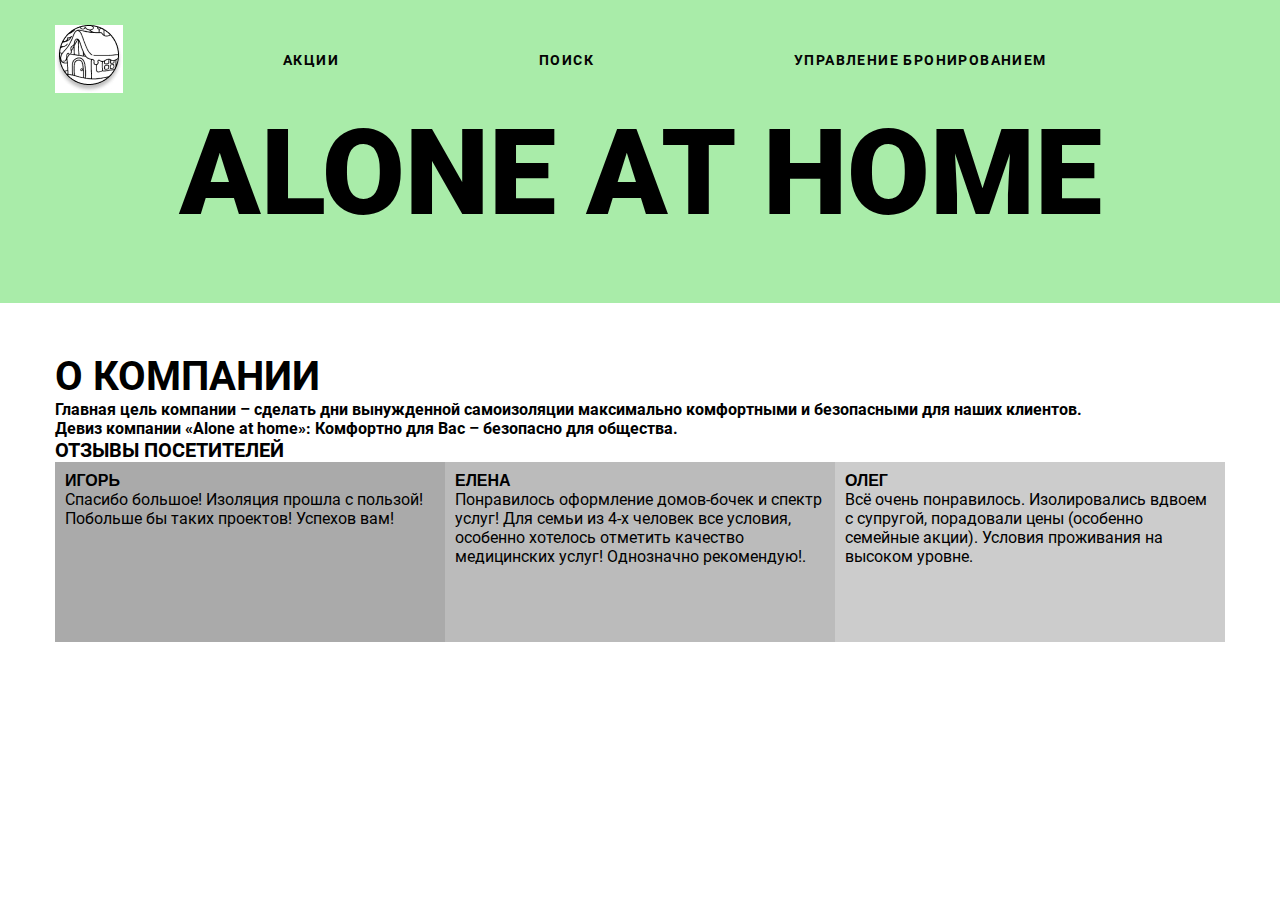
==== index.html @ 5fdea889 "Block About" ====
<!DOCTYPE html>
<html lang="en">
<head>
    <meta charset="UTF-8">
    <meta http-equiv="X-UA-Compatible" content="IE=edge">
    <meta name="viewport" content="width=device-width, initial-scale=1.0">
    <title>AloneAtHome</title>
    <link rel="stylesheet" href="css/main.css">
</head>
<body>
    <!-- Блок Header -->
    <header id="header" class="header">
        <div class="container">
            <div class="nav">
                <img src="/img/home.jpg" alt="Alone at Home" class="logo">
                <ul class="menu">
                    <li>
                        <a href="#">Акции</a>
                    </li>
                    <li>
                        <a href="#">Поиск</a>
                    </li>
                    <li>
                        <a href="#">Управление бронированием</a>
                    </li>
                </ul>
    
            </div>
            <div class="name">
                <h1>Alone at home</h1>
            </div>
        </div>
    </header>

    <!-- Блок управления бронированием -->

    <section id="booking" class="booking">
        <div class="container">
            <!-- Бронирование при помощи анимированной инфографики -->
        </div>
    </section>

    <!-- Блок About -->

    <section id="about" class="about">
        <div class="container">
            <h2>О компании</h2>
            <p>Главная цель компании – сделать дни вынужденной самоизоляции
                 максимально комфортными и безопасными для наших клиентов.</p>
            <p>Девиз компании «Alone at home»: Комфортно для Вас – безопасно
                для общества.</p>
             <div class="feedback">
                <h3>Отзывы посетителей</h3>

                <div class="row">
                  <div class="column" style="background-color:#aaa;">
                    <h4>Игорь</h4>
                    <p>Спасибо большое! Изоляция прошла с пользой! Побольше бы таких проектов!
                Успехов вам!</p>
                  </div>
                  <div class="column" style="background-color:#bbb;">
                    <h4>Елена</h4>
                    <p>Понравилось оформление домов-бочек и спектр услуг! Для семьи из 4-х человек все условия, особенно хотелось отметить качество медицинских услуг! 
                Однозначно рекомендую!.</p>
                  </div>
                  <div class="column" style="background-color:#ccc;">
                    <h4>Олег</h4>
                    <p>Всё очень понравилось. 
                Изолировались вдвоем с супругой, порадовали цены (особенно семейные акции). Условия проживания на высоком уровне.</p>
                  </div>
                </div>
             </div>
        </div>
    </section>

    <!-- Блок search -->
    <section id="search" class="search">
        <div class="container">
        

        </div>
    </section>

    <!-- Блок promotions -->
    <section id="promotions" class="promotions">
        <div class="container">

        </div>
    </section>

    <!-- Блок close_promotions -->
    <section id="close_promotions" class="close_promotions">
        <div class="container">

        </div>
    </section>
                    
</body>
</html>
---- css/main.css ----
@font-face {
    font-family: "Montserrat Black";
    src: url(../fonts/Montserrat-Black.ttf);
}

@font-face {
    font-family: "Montserrat Bold";
    src: url(../fonts/Montserrat-Bold.ttf);
}

@font-face {
    font-family: "Montserrat Regular";
    src: url(../fonts/Montserrat-Regular.ttf);
}

@font-face {
    font-family: "Roboto Black";
    src: url(../fonts/Roboto-Black.ttf);
}

@font-face {
    font-family: "Roboto Bold";
    src: url(../fonts/Roboto-Bold.ttf);
}

@font-face {
    font-family: "Roboto Regular";
    src: url(../fonts/Roboto-Regular.ttf);
}

body {
    padding: 0;
    margin: 0;
    font-family: "Roboto Bold",sans-serif;
}

h1,h2,h3,h4,h5,h6 {
    padding: 0;
    margin: 0;
    text-transform: uppercase;
}

p {
    margin: 0;
}

a {
    text-decoration: none;
}

* {
    box-sizing: border-box;
}

ul,li {
    display: block;
    margin: 0;
    padding: 0;
}

h2 {
    font-size: 40px;
}

h3 {
    font-size: 25px;
}

.container {
    width: 1170px;
    margin: 0 auto;
}

header {
    background-color: rgb(169, 236, 169);
    padding: 25px;
    padding-bottom: 40px;
}

header a {
    margin-left: 160px;
}

.logo {
    margin-right: 130;
}

.nav {
    display: flex;
    align-items: center;
}

.menu {
    display: flex;
}

.menu li {
    margin-right: 40px;
}

.menu li a {
    text-transform: uppercase;
    font-size: 14px;
    letter-spacing: 0.1em;
    color: #040404;
}

.name {
    font-size: 60px;
    margin-bottom: 20px;
    margin-top: 10px;
    font-family: "Roboto Black",sans-serif;
    text-align: center;
}

.about h2 {
    margin-top: 50px;
}

.column {
    float: left;
    width: 33.33%;
    padding: 10px;
    height: 180px;
}

/* Clear floats after the columns */
.row:after {
    content: "";
    display: table;
    clear: both;
}

.feedback h3 {
    font-family: "Roboto Bold",sans-serif;
    font-size: 20px;
  
}

.feedback h4 {
    font-family: "Robobto Bold",sans-serif;

}

.feedback p {
    font-family: "Roboto Regular",sans-serif;

}
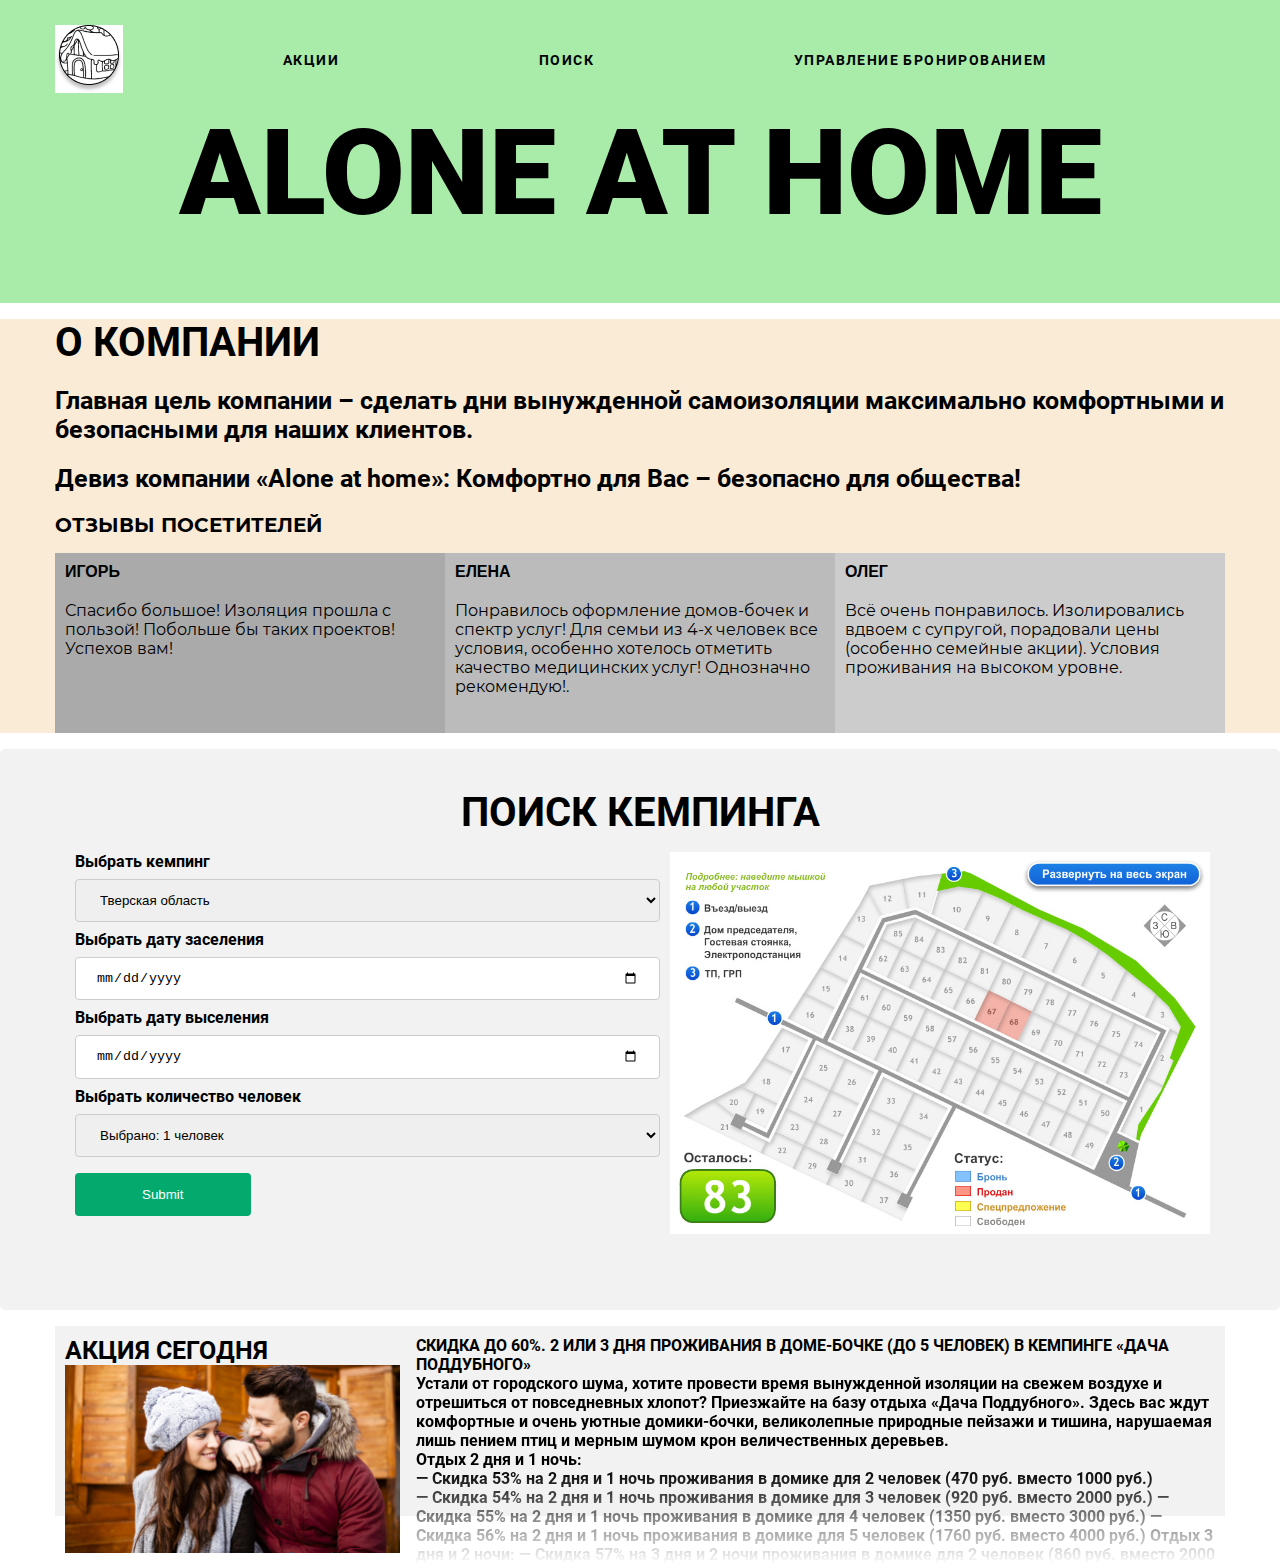
==== commit 0a13d449: "Block Search and Promotion" ====
--- a/index.html
+++ b/index.html
@@ -48,7 +48,7 @@
             <p>Главная цель компании – сделать дни вынужденной самоизоляции
                  максимально комфортными и безопасными для наших клиентов.</p>
             <p>Девиз компании «Alone at home»: Комфортно для Вас – безопасно
-                для общества.</p>
+                для общества!</p>
              <div class="feedback">
                 <h3>Отзывы посетителей</h3>
 
@@ -76,14 +76,71 @@
     <!-- Блок search -->
     <section id="search" class="search">
         <div class="container">
-        
-
+            <div class="search">
+                <h2>Поиск кемпинга</h2>
+                <div class="search-content">
+                    <form>
+                        <label for="camping">Выбрать кемпинг</label>
+                      <select id="camping" name="camping">
+                        <option value="australia">Тверская область</option>
+                        <option value="canada">Вологодская область</option>
+                        <option value="usa">Калужская область</option>
+                      </select>
+                      <label for="dateOn">Выбрать дату заселения</label>
+                      <input type="date" id="dateOn" name="date_on" placeholder="Ваша дата заселения">
+                      <label for="dateOff">Выбрать дату выселения</label>
+                      <input type="date" id="dateOff" name="date_off" placeholder="Ваша дата выселения">
+                      <label for="numbers">Выбрать количество человек</label>
+                      <select id="numbers" name="numbers">
+                        <option value="num1">Выбрано: 1 человек</option>
+                        <option value="num2">Выбрано: 2 человека</option>
+                        <option value="num3">Выбрано: 3 человека</option>
+                        <option value="num2">Выбрано: 4 человек</option>
+                        <option value="num3">Выбрано: 5 человек</option>
+                      </select>  
+                      <input type="submit" value="Submit">
+                    </form>
+                    <div class="shema">
+                        <img src="img/shema-poselka-2_big.jpg" alt="shema of camping" class="right">
+                    </div>
+                </div>
+                
+            </div>
         </div>
     </section>
 
     <!-- Блок promotions -->
     <section id="promotions" class="promotions">
         <div class="container">
+            <div class="promo-content">
+                <div class="row">
+                    <div class="column1" style="background-color:#F2F2F2;">
+                      <h3>Акция сегодня</h3>
+                      <img src="img/promotion1.jpg" alt="photo1">
+                    </div>
+                    <div class="column2" style="background-color:#F2F2F2;">
+                      <h4>Скидка до 60%. 2 или 3 дня  проживания в доме-бочке (до 5 человек) в кемпинге «Дача Поддубного»</h4>
+                      <p>Устали от городского шума, хотите провести время вынужденной изоляции на свежем воздухе и 
+                        отрешиться от повседневных хлопот? Приезжайте на базу отдыха «Дача Поддубного». Здесь вас 
+                        ждут комфортные и очень уютные домики-бочки, великолепные природные пейзажи и тишина, 
+                        нарушаемая лишь пением птиц и мерным шумом крон величественных деревьев. <br>
+                        
+                        Отдых 2 дня и 1 ночь: <br>
+                        — Скидка 53% на 2 дня и 1 ночь проживания в домике для 2 человек (470 руб. вместо 1000 руб.) <br>
+                        — Скидка 54% на 2 дня и 1 ночь проживания в домике для 3 человек (920 руб. вместо 2000 руб.)
+                        — Скидка 55% на 2 дня и 1 ночь проживания в домике для 4 человек (1350 руб. вместо 3000 руб.)
+                        — Скидка 56% на 2 дня и 1 ночь проживания в домике для 5 человек (1760 руб. вместо 4000 руб.)
+                        
+                        Отдых 3 дня и 2 ночи:
+                        — Скидка 57% на 3 дня и 2 ночи проживания в домике для 2 человек (860 руб. вместо 2000 руб.)
+                        — Скидка 58% на 3 дня и 2 ночи проживания в домике для 3 человек (1680 руб. вместо 4000 руб.)
+                        — Скидка 59% на 3 дня и 2 ночи проживания в домике для 4 человек (2460 руб. вместо 6000 руб.)
+                        — Скидка 60% на 3 дня и 2 ночи проживания в домике для 5 человек (3200 руб. вместо 8000 руб.)
+                        
+                        Купон действует в будние и выходные дни при наличии свободных мест</p>
+                    </div>
+                </div>
+            </div>
 
         </div>
     </section>
--- a/css/main.css
+++ b/css/main.css
@@ -32,6 +32,8 @@
     padding: 0;
     margin: 0;
     font-family: "Roboto Bold",sans-serif;
+    font-size: 16px;
+
 }
 
 h1,h2,h3,h4,h5,h6 {
@@ -113,8 +115,20 @@
     text-align: center;
 }
 
+/* для выделения блока О компании */
+.about {
+    background-color: antiquewhite; 
+    margin-top: 16px;
+
+}
+
 .about h2 {
-    margin-top: 50px;
+    margin-bottom: 20px;
+}
+
+.about p {
+    margin: 20px 0;
+    font-size: 25px;
 }
 
 .column {
@@ -131,18 +145,123 @@
     clear: both;
 }
 
+.feedback {
+    margin-bottom: 16px;
+}
+
 .feedback h3 {
-    font-family: "Roboto Bold",sans-serif;
+    font-family: "Montserrat Bold",sans-serif;
     font-size: 20px;
+    margin-bottom: 16px;
   
 }
 
 .feedback h4 {
-    font-family: "Robobto Bold",sans-serif;
+    font-family: "Montseratt Bold",sans-serif;
 
 }
 
 .feedback p {
-    font-family: "Roboto Regular",sans-serif;
-
-}
+    font-family: "Montserrat Regular",sans-serif;
+    font-size: 16px;
+
+}
+
+input[type=date], select {
+    width: 585px;
+    padding: 12px 20px;
+    margin: 8px 0;
+    display: block;
+    border: 1px solid #ccc;
+    border-radius: 4px;
+    box-sizing: border-box;
+  }
+  
+  input[type=numbers], select {
+    width: 100%;
+    padding: 12px 20px;
+    margin: 8px 0;
+    display: block;
+    border: 1px solid #ccc;
+    border-radius: 4px;
+    box-sizing: border-box;
+  }
+  
+  input[type=submit] {
+    width: 30%;
+    background-color: #04AA6D;
+    color: white;
+    padding: 14px 20px;
+    margin: 8px 0;
+    border: none;
+    border-radius: 4px;
+    cursor: pointer;
+  }
+  
+  input[type=submit]:hover {
+    background-color: #45a049;
+  }
+  
+  .search {
+    border-radius: 5px;
+    background-color: #f2f2f2;
+    padding: 20px;
+    margin-bottom: 16px;
+  }
+
+  .search h2 {
+    margin-bottom: 16px;
+    text-align: center;
+  }
+
+  .search-content {
+    display: flex;
+    justify-content: space-between;
+  }
+
+  .search-content img {
+    width: 560px;
+
+  }
+
+  .right {
+    float: right;
+    padding: 0 20px 20px 0;
+    margin: 0 10px;
+ }
+
+ .column1 {
+    float: left;
+    width: 30%;
+    padding: 10px;
+    height: 190px /* Should be removed. Only for demonstration */
+}
+
+.column1 img {
+    width: 335px;
+}
+
+.column2 {
+    float: left;
+    width: 70%;
+    padding: 10px;
+    height: 190px
+}
+
+.column2 p {
+    height: 190px;
+	overflow: hidden;
+    color: transparent;
+	-webkit-background-clip: text;
+	background-clip: text;
+	background-image: linear-gradient(to bottom, #000, #000, rgba(0, 0, 0, 0));
+}
+
+/* Clear floats after the columns */
+.row:after {
+    content: "";
+    display: table;
+    clear: both;
+}
+
+
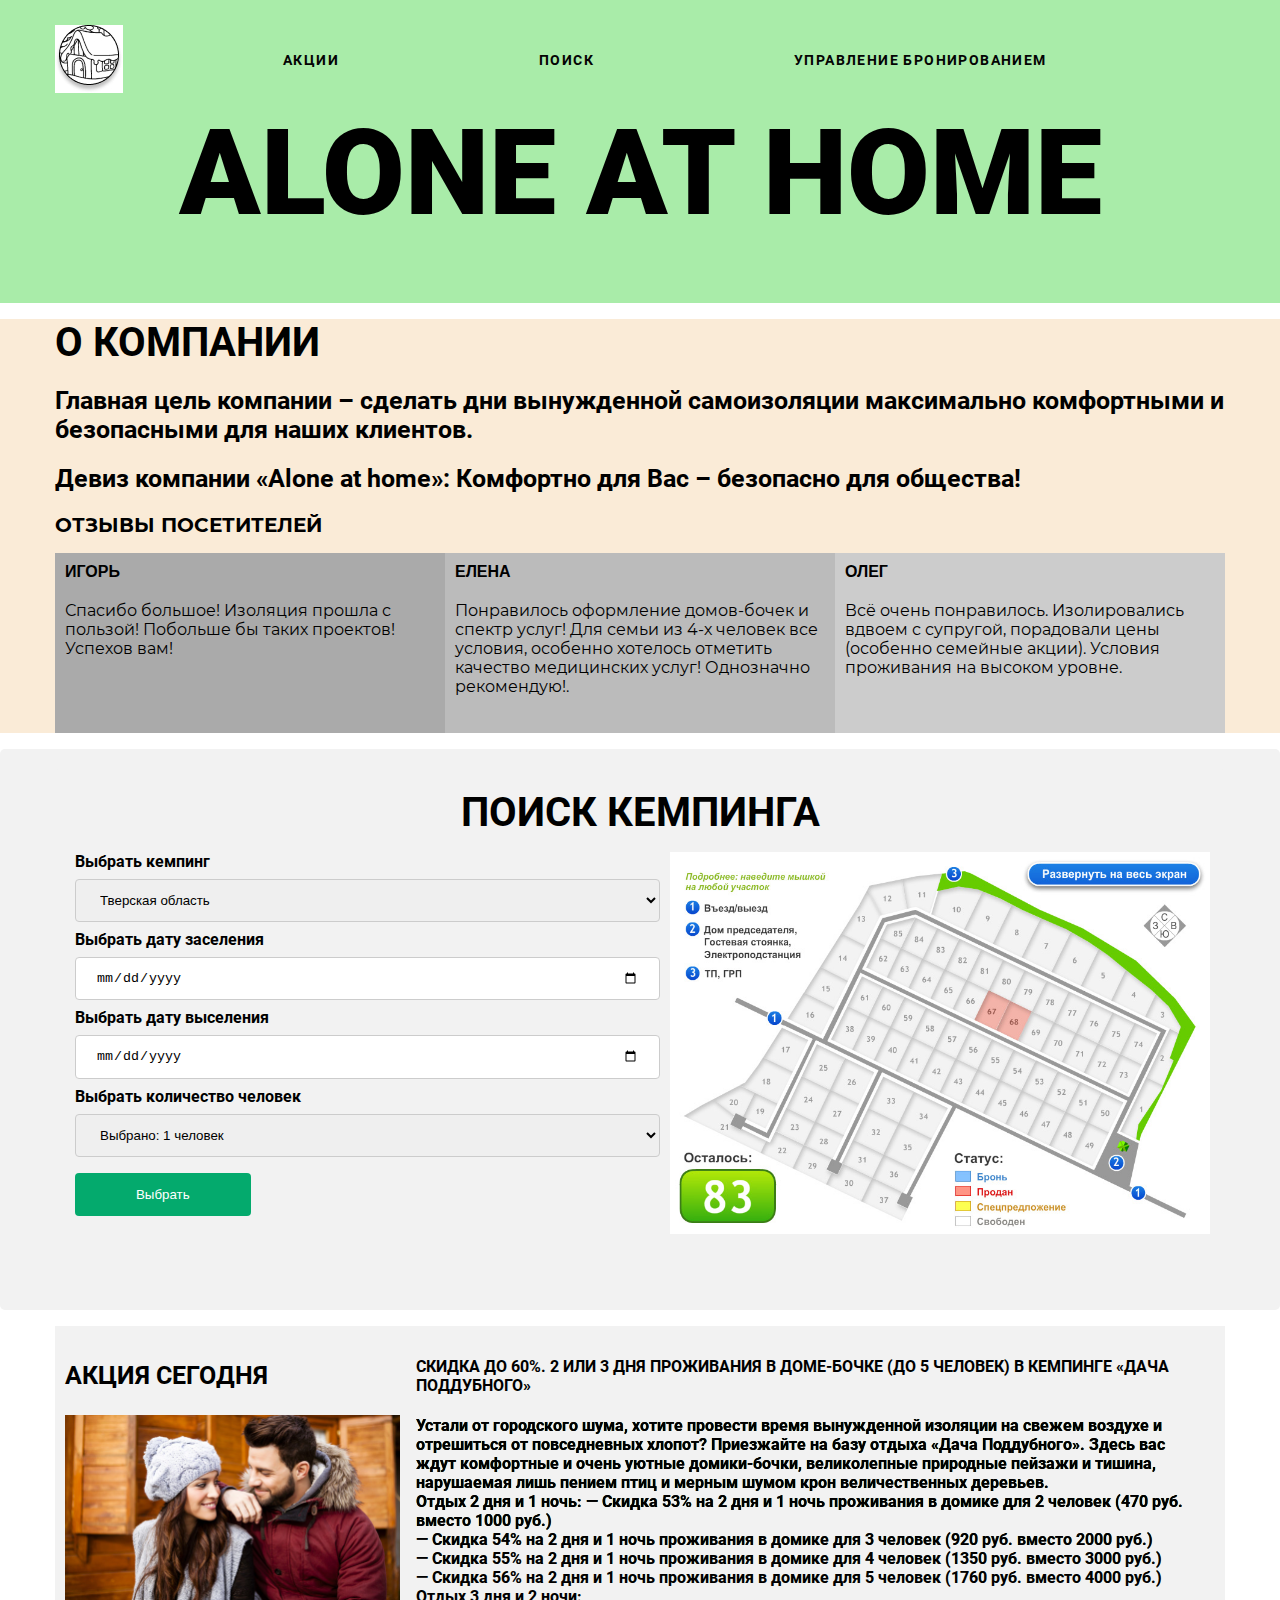
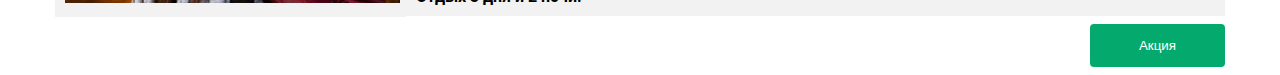
==== commit 69b25e2d: "Одна акция перед копированием" ====
--- a/index.html
+++ b/index.html
@@ -98,7 +98,7 @@
                         <option value="num2">Выбрано: 4 человек</option>
                         <option value="num3">Выбрано: 5 человек</option>
                       </select>  
-                      <input type="submit" value="Submit">
+                      <input type="submit" value="Выбрать">
                     </form>
                     <div class="shema">
                         <img src="img/shema-poselka-2_big.jpg" alt="shema of camping" class="right">
@@ -120,25 +120,26 @@
                     </div>
                     <div class="column2" style="background-color:#F2F2F2;">
                       <h4>Скидка до 60%. 2 или 3 дня  проживания в доме-бочке (до 5 человек) в кемпинге «Дача Поддубного»</h4>
-                      <p>Устали от городского шума, хотите провести время вынужденной изоляции на свежем воздухе и 
-                        отрешиться от повседневных хлопот? Приезжайте на базу отдыха «Дача Поддубного». Здесь вас 
-                        ждут комфортные и очень уютные домики-бочки, великолепные природные пейзажи и тишина, 
+                      <p>Устали от городского шума, хотите провести время вынужденной изоляции на свежем воздухе и <br>
+                        отрешиться от повседневных хлопот? Приезжайте на базу отдыха «Дача Поддубного». Здесь вас <br>
+                        ждут комфортные и очень уютные домики-бочки, великолепные природные пейзажи и тишина, <br>
                         нарушаемая лишь пением птиц и мерным шумом крон величественных деревьев. <br>
                         
-                        Отдых 2 дня и 1 ночь: <br>
+                        Отдых 2 дня и 1 ночь:
                         — Скидка 53% на 2 дня и 1 ночь проживания в домике для 2 человек (470 руб. вместо 1000 руб.) <br>
-                        — Скидка 54% на 2 дня и 1 ночь проживания в домике для 3 человек (920 руб. вместо 2000 руб.)
-                        — Скидка 55% на 2 дня и 1 ночь проживания в домике для 4 человек (1350 руб. вместо 3000 руб.)
-                        — Скидка 56% на 2 дня и 1 ночь проживания в домике для 5 человек (1760 руб. вместо 4000 руб.)
+                        — Скидка 54% на 2 дня и 1 ночь проживания в домике для 3 человек (920 руб. вместо 2000 руб.) <br>
+                        — Скидка 55% на 2 дня и 1 ночь проживания в домике для 4 человек (1350 руб. вместо 3000 руб.) <br>
+                        — Скидка 56% на 2 дня и 1 ночь проживания в домике для 5 человек (1760 руб. вместо 4000 руб.) <br>
                         
-                        Отдых 3 дня и 2 ночи:
-                        — Скидка 57% на 3 дня и 2 ночи проживания в домике для 2 человек (860 руб. вместо 2000 руб.)
-                        — Скидка 58% на 3 дня и 2 ночи проживания в домике для 3 человек (1680 руб. вместо 4000 руб.)
-                        — Скидка 59% на 3 дня и 2 ночи проживания в домике для 4 человек (2460 руб. вместо 6000 руб.)
-                        — Скидка 60% на 3 дня и 2 ночи проживания в домике для 5 человек (3200 руб. вместо 8000 руб.)
+                        Отдых 3 дня и 2 ночи: <br>
+                        — Скидка 57% на 3 дня и 2 ночи проживания в домике для 2 человек (860 руб. вместо 2000 руб.) <br>
+                        — Скидка 58% на 3 дня и 2 ночи проживания в домике для 3 человек (1680 руб. вместо 4000 руб.) <br>
+                        — Скидка 59% на 3 дня и 2 ночи проживания в домике для 4 человек (2460 руб. вместо 6000 руб.) <br>
+                        — Скидка 60% на 3 дня и 2 ночи проживания в домике для 5 человек (3200 руб. вместо 8000 руб.) <br>
                         
                         Купон действует в будние и выходные дни при наличии свободных мест</p>
                     </div>
+                    <input type="submit1" value="Акция">
                 </div>
             </div>
 
--- a/css/main.css
+++ b/css/main.css
@@ -234,7 +234,6 @@
     float: left;
     width: 30%;
     padding: 10px;
-    height: 190px /* Should be removed. Only for demonstration */
 }
 
 .column1 img {
@@ -245,18 +244,24 @@
     float: left;
     width: 70%;
     padding: 10px;
-    height: 190px
 }
 
 .column2 p {
     height: 190px;
 	overflow: hidden;
-    color: transparent;
+    /* color: transparent; */
 	-webkit-background-clip: text;
 	background-clip: text;
 	background-image: linear-gradient(to bottom, #000, #000, rgba(0, 0, 0, 0));
 }
 
+.column1 h3 {
+    margin: revert;
+}
+
+.column2 h4 {
+    margin: revert;
+}
 /* Clear floats after the columns */
 .row:after {
     content: "";
@@ -264,4 +269,22 @@
     clear: both;
 }
 
-
+input[type=submit1]  {
+    /* width: 30%; */
+    background-color: #04AA6D;
+    color: white;
+    padding: 14px 20px;
+    margin: 8px 0;
+    border: none;
+    border-radius: 4px;
+    cursor: pointer;
+    text-align: center;
+    width: 135px;
+    float: right;
+}
+
+  input[type=submit1]:hover {
+    background-color: #45a049;
+}
+
+
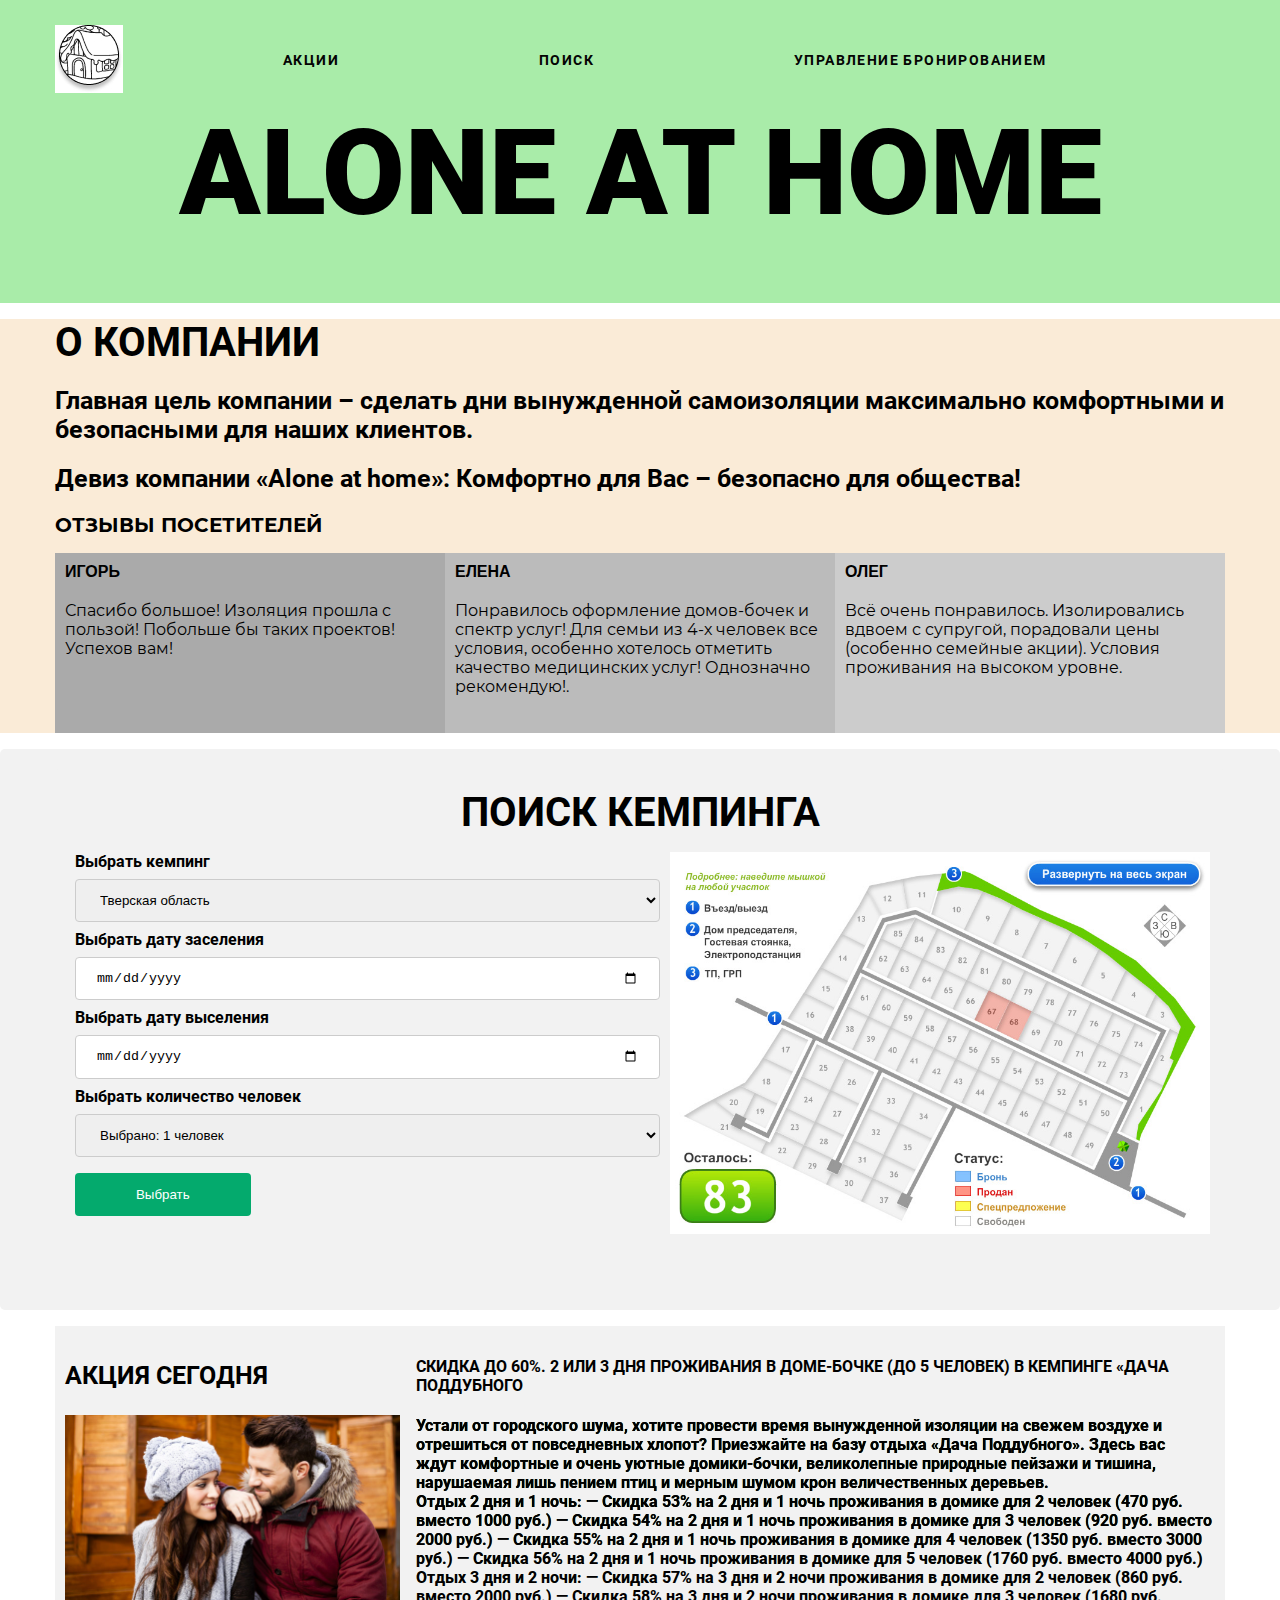
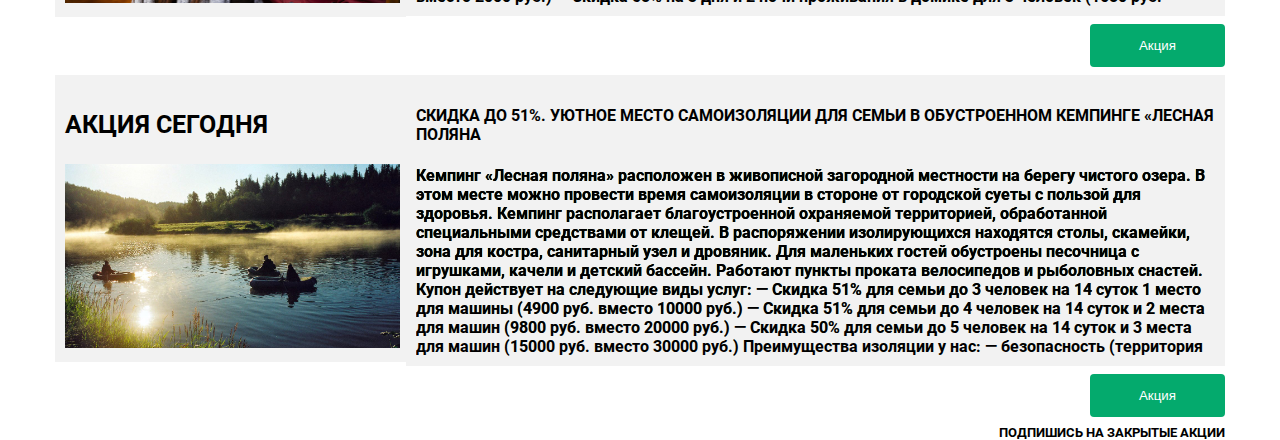
==== commit 6745a985: "Block close_promotions" ====
--- a/index.html
+++ b/index.html
@@ -119,25 +119,58 @@
                       <img src="img/promotion1.jpg" alt="photo1">
                     </div>
                     <div class="column2" style="background-color:#F2F2F2;">
-                      <h4>Скидка до 60%. 2 или 3 дня  проживания в доме-бочке (до 5 человек) в кемпинге «Дача Поддубного»</h4>
+                      <h4>Скидка до 60%. 2 или 3 дня  проживания в доме-бочке (до 5 человек) в кемпинге «Дача Поддубного</h4>
                       <p>Устали от городского шума, хотите провести время вынужденной изоляции на свежем воздухе и <br>
                         отрешиться от повседневных хлопот? Приезжайте на базу отдыха «Дача Поддубного». Здесь вас <br>
                         ждут комфортные и очень уютные домики-бочки, великолепные природные пейзажи и тишина, <br>
                         нарушаемая лишь пением птиц и мерным шумом крон величественных деревьев. <br>
                         
                         Отдых 2 дня и 1 ночь:
-                        — Скидка 53% на 2 дня и 1 ночь проживания в домике для 2 человек (470 руб. вместо 1000 руб.) <br>
-                        — Скидка 54% на 2 дня и 1 ночь проживания в домике для 3 человек (920 руб. вместо 2000 руб.) <br>
-                        — Скидка 55% на 2 дня и 1 ночь проживания в домике для 4 человек (1350 руб. вместо 3000 руб.) <br>
-                        — Скидка 56% на 2 дня и 1 ночь проживания в домике для 5 человек (1760 руб. вместо 4000 руб.) <br>
+                        — Скидка 53% на 2 дня и 1 ночь проживания в домике для 2 человек (470 руб. вместо 1000 руб.) 
+                        — Скидка 54% на 2 дня и 1 ночь проживания в домике для 3 человек (920 руб. вместо 2000 руб.) 
+                        — Скидка 55% на 2 дня и 1 ночь проживания в домике для 4 человек (1350 руб. вместо 3000 руб.) 
+                        — Скидка 56% на 2 дня и 1 ночь проживания в домике для 5 человек (1760 руб. вместо 4000 руб.) 
                         
-                        Отдых 3 дня и 2 ночи: <br>
-                        — Скидка 57% на 3 дня и 2 ночи проживания в домике для 2 человек (860 руб. вместо 2000 руб.) <br>
-                        — Скидка 58% на 3 дня и 2 ночи проживания в домике для 3 человек (1680 руб. вместо 4000 руб.) <br>
-                        — Скидка 59% на 3 дня и 2 ночи проживания в домике для 4 человек (2460 руб. вместо 6000 руб.) <br>
-                        — Скидка 60% на 3 дня и 2 ночи проживания в домике для 5 человек (3200 руб. вместо 8000 руб.) <br>
+                        Отдых 3 дня и 2 ночи: 
+                        — Скидка 57% на 3 дня и 2 ночи проживания в домике для 2 человек (860 руб. вместо 2000 руб.) 
+                        — Скидка 58% на 3 дня и 2 ночи проживания в домике для 3 человек (1680 руб. вместо 4000 руб.) 
+                        — Скидка 59% на 3 дня и 2 ночи проживания в домике для 4 человек (2460 руб. вместо 6000 руб.) 
+                        — Скидка 60% на 3 дня и 2 ночи проживания в домике для 5 человек (3200 руб. вместо 8000 руб.) 
                         
                         Купон действует в будние и выходные дни при наличии свободных мест</p>
+                    </div>
+                    <input type="submit1" value="Акция">
+                </div>
+                <div class="row">
+                    <div class="column1" style="background-color:#F2F2F2;">
+                      <h3>Акция сегодня</h3>
+                      <img src="img/promotion2.jpg" alt="photo2">
+                    </div>
+                    <div class="column2" style="background-color:#F2F2F2;">
+                      <h4>Скидка до 51%. Уютное место самоизоляции для семьи в обустроенном кемпинге «Лесная поляна</h4>
+                      <p>Кемпинг «Лесная поляна» расположен в живописной загородной местности на берегу чистого озера. 
+                        В этом месте можно провести время самоизоляции в стороне от городской суеты с пользой для здоровья.
+                        Кемпинг располагает благоустроенной охраняемой территорией, обработанной специальными средствами 
+                        от клещей. В распоряжении изолирующихся находятся столы, скамейки, зона для костра, санитарный 
+                        узел и дровяник. Для маленьких гостей обустроены песочница с игрушками, качели и детский бассейн. 
+                        Работают пункты проката велосипедов и рыболовных снастей.
+                        
+                        Купон действует на следующие виды услуг:
+                        
+                        — Скидка 51% для семьи до 3 человек на 14 суток 1 место для машины (4900 руб. вместо 10000 руб.)
+                        — Скидка 51% для семьи до 4 человек на 14 суток и 2 места для машин (9800 руб. вместо 20000 руб.)
+                        — Скидка 50% для семьи до 5 человек на 14 суток и 3 места для машин (15000 руб. вместо 30000 руб.)
+                        
+                        Преимущества изоляции у нас:
+                        — безопасность (территория кемпинга является частной и охраняется);
+                        — мало людей (площадь — 200 кв. м);
+                        — защита от насекомых (территория кемпинга обработана от клещей);
+                        — обустроенный лагерь (беседки, баня, мангал, места для спортивных и детских игр).
+                        
+                        Обязательна предварительная запись по телефону.
+                        
+                        Для бронирования существуют общие условия — предоплата 50% или сообщить данные купона (купон будет активирован только в день приезда).
+                        Срок действия купонов: с 19.06.2020 до 31.08.2021 (включительно).</p>
                     </div>
                     <input type="submit1" value="Акция">
                 </div>
@@ -149,7 +182,10 @@
     <!-- Блок close_promotions -->
     <section id="close_promotions" class="close_promotions">
         <div class="container">
+            <div class="promo-close">
+                <h5>Подпишись на закрытые акции</h5>
 
+            </div>
         </div>
     </section>
                     
--- a/css/main.css
+++ b/css/main.css
@@ -287,4 +287,8 @@
     background-color: #45a049;
 }
 
-
+.promo-close {
+    float: right;
+}
+
+
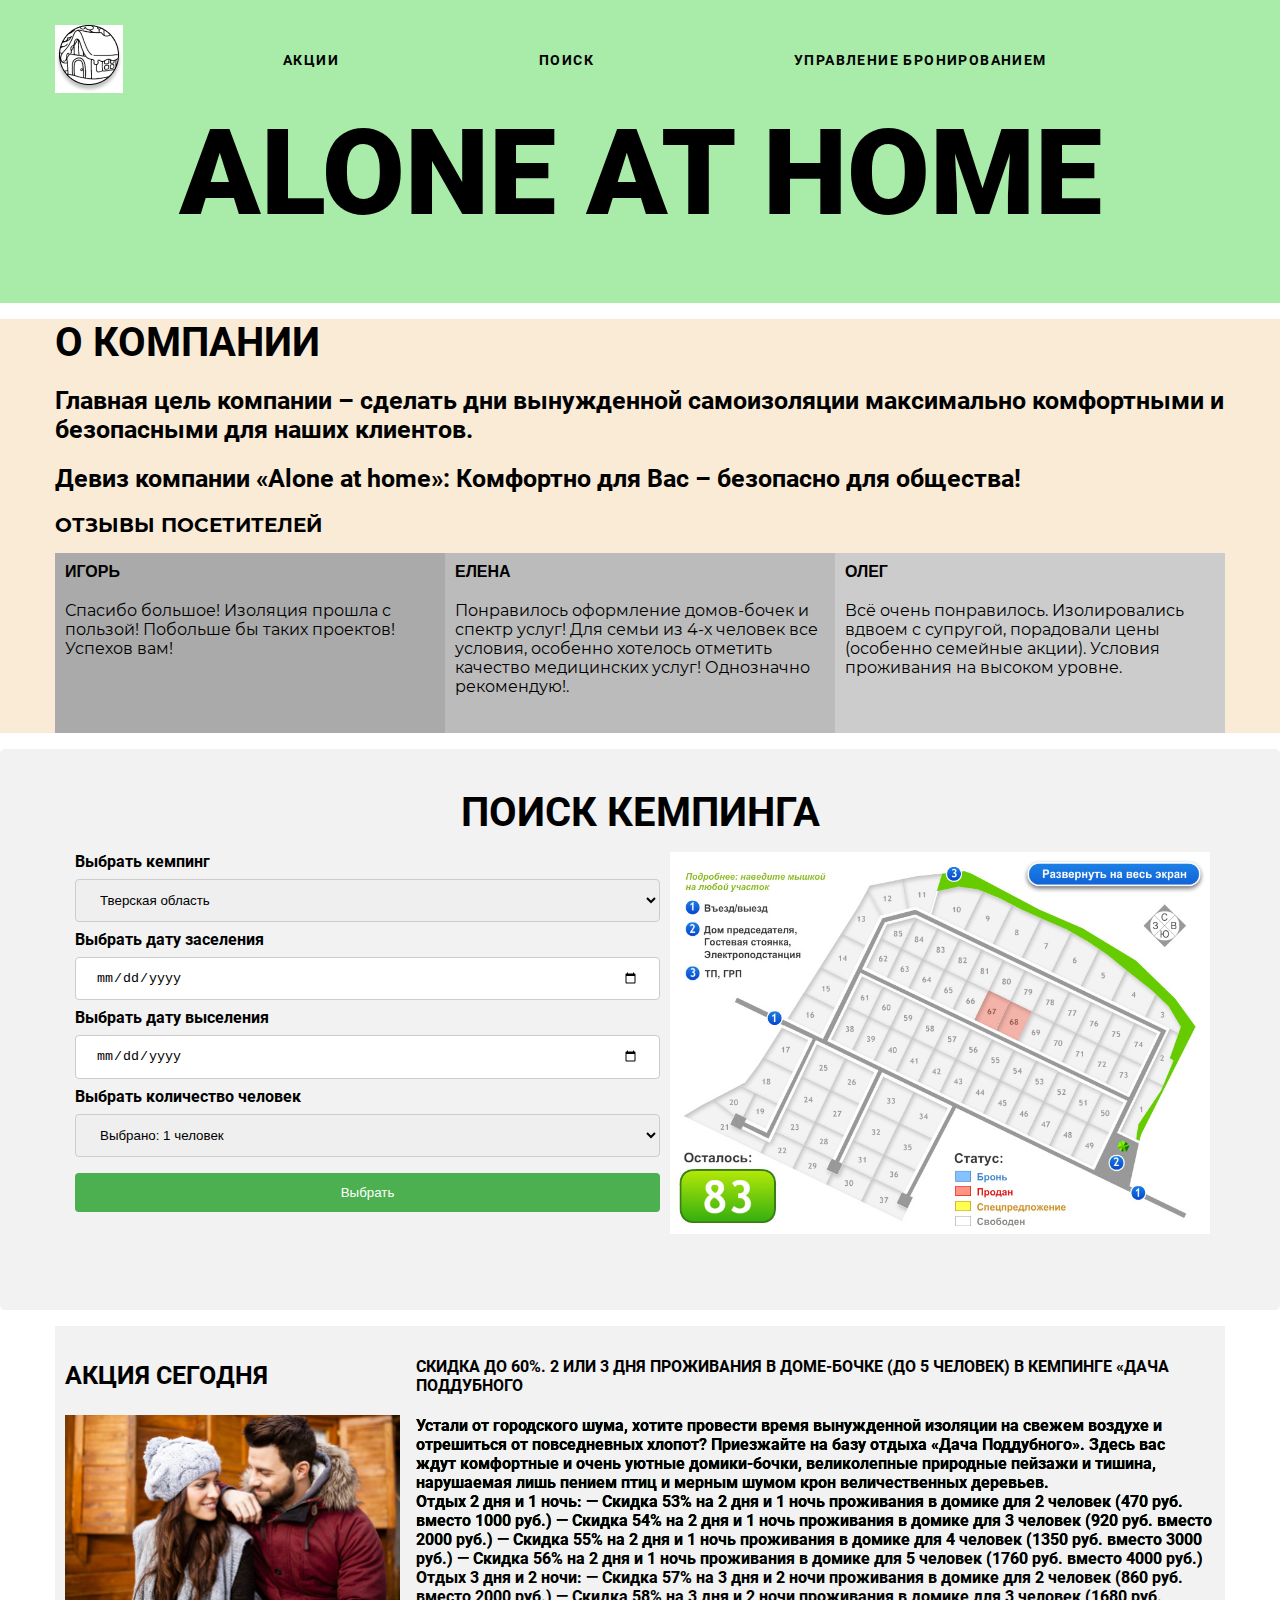
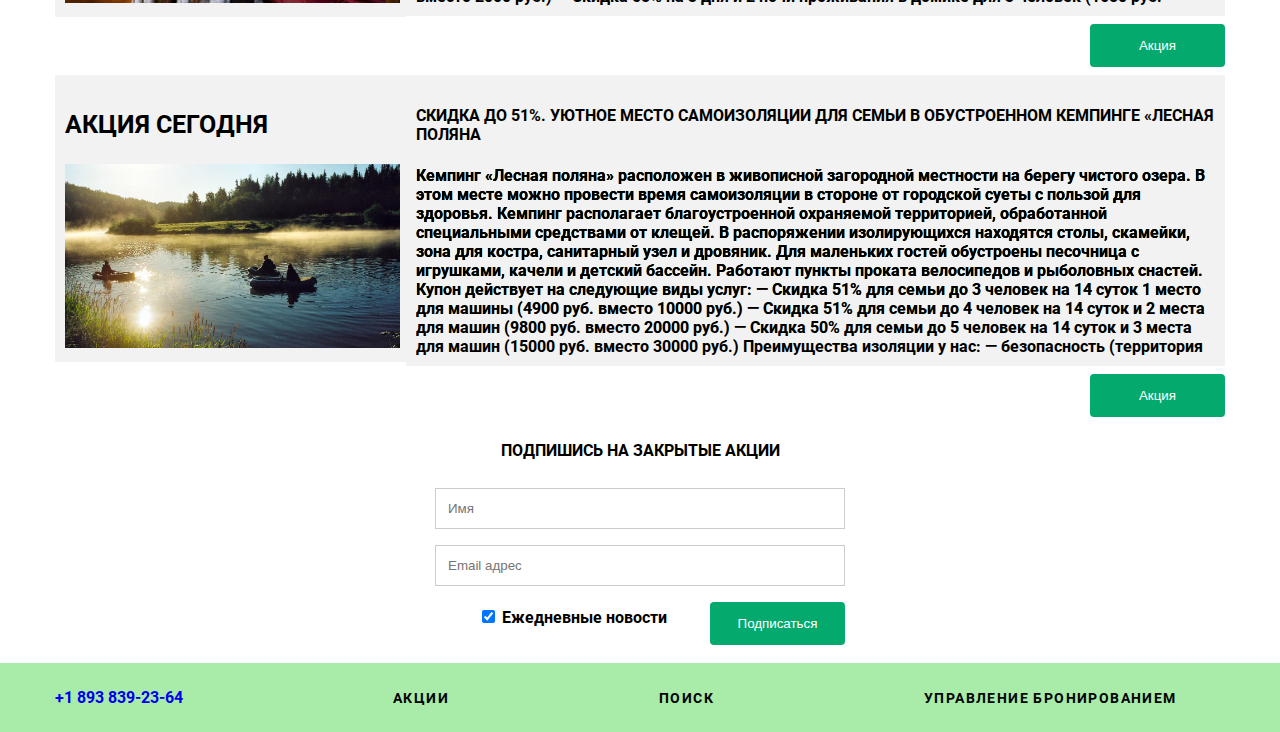
==== commit d8464357: "Главная страница закончена" ====
--- a/index.html
+++ b/index.html
@@ -183,11 +183,43 @@
     <section id="close_promotions" class="close_promotions">
         <div class="container">
             <div class="promo-close">
-                <h5>Подпишись на закрытые акции</h5>
-
-            </div>
-        </div>
-    </section>
+                <h4>Подпишись на закрытые акции</h4>
+                <div class="container-promoclose" style="background-color:white">
+                    <input type="text" placeholder="Имя" name="name" required>
+                    <input type="text" placeholder="Email адрес" name="mail" required>
+                    <label>
+                      <input type="checkbox" checked="checked" name="subscribe"> Ежедневные новости
+                    </label>
+                    <input type="submit1" value="Подписаться">
+                </div>
+
+            </div>
+        </div>
+    </section>
+
+        <!-- Блок footer -->
+    <footer id="footer" class="footer">
+        <div class="container">
+            
+            <div class="nav">
+                <a href="tel:+18938392364" class="tel">
+                    +1 893 839-23-64
+                </a>
+                <ul class="menu">
+                    <li>
+                        <a href="#">Акции</a>
+                    </li>
+                    <li>
+                        <a href="#">Поиск</a>
+                    </li>
+                    <li>
+                        <a href="#">Управление бронированием</a>
+                    </li>
+                </ul>
+    
+            </div>
+    </footer>
+
                     
 </body>
 </html>--- a/css/main.css
+++ b/css/main.css
@@ -189,7 +189,7 @@
   
   input[type=submit] {
     width: 30%;
-    background-color: #04AA6D;
+    background-color: #4CAF50;
     color: white;
     padding: 14px 20px;
     margin: 8px 0;
@@ -283,12 +283,58 @@
     float: right;
 }
 
-  input[type=submit1]:hover {
+input[type=submit1]:hover {
     background-color: #45a049;
 }
 
 .promo-close {
-    float: right;
-}
-
-
+    width: 450px;
+    position: relative;
+    margin: 16px auto;
+    text-align: center;
+}
+
+
+.container-promoclose {
+    padding: 20px;
+    background-color: #f1f1f1;
+  }
+  
+input[type=text], input[type=submit] {
+    width: 100%;
+    padding: 12px;
+    margin: 8px 0;
+    display: inline-block;
+    border: 1px solid #ccc;
+    box-sizing: border-box;
+  }
+  
+input[type=checkbox] {
+    margin-top: 16px;
+  }
+  
+input[type=submit] {
+    background-color: #4CAF50;
+    color: white;
+    border: none;
+  }
+  
+input[type=submit]:hover {
+    opacity: 0.8;
+  }
+
+footer {
+    background-color: rgb(169, 236, 169);
+    padding: 25px;
+}
+
+footer .menu li {
+    margin-left: 210px;
+    margin-right: 0;
+}
+
+/* footer a {
+    margin-left: 160px;
+} */
+  
+
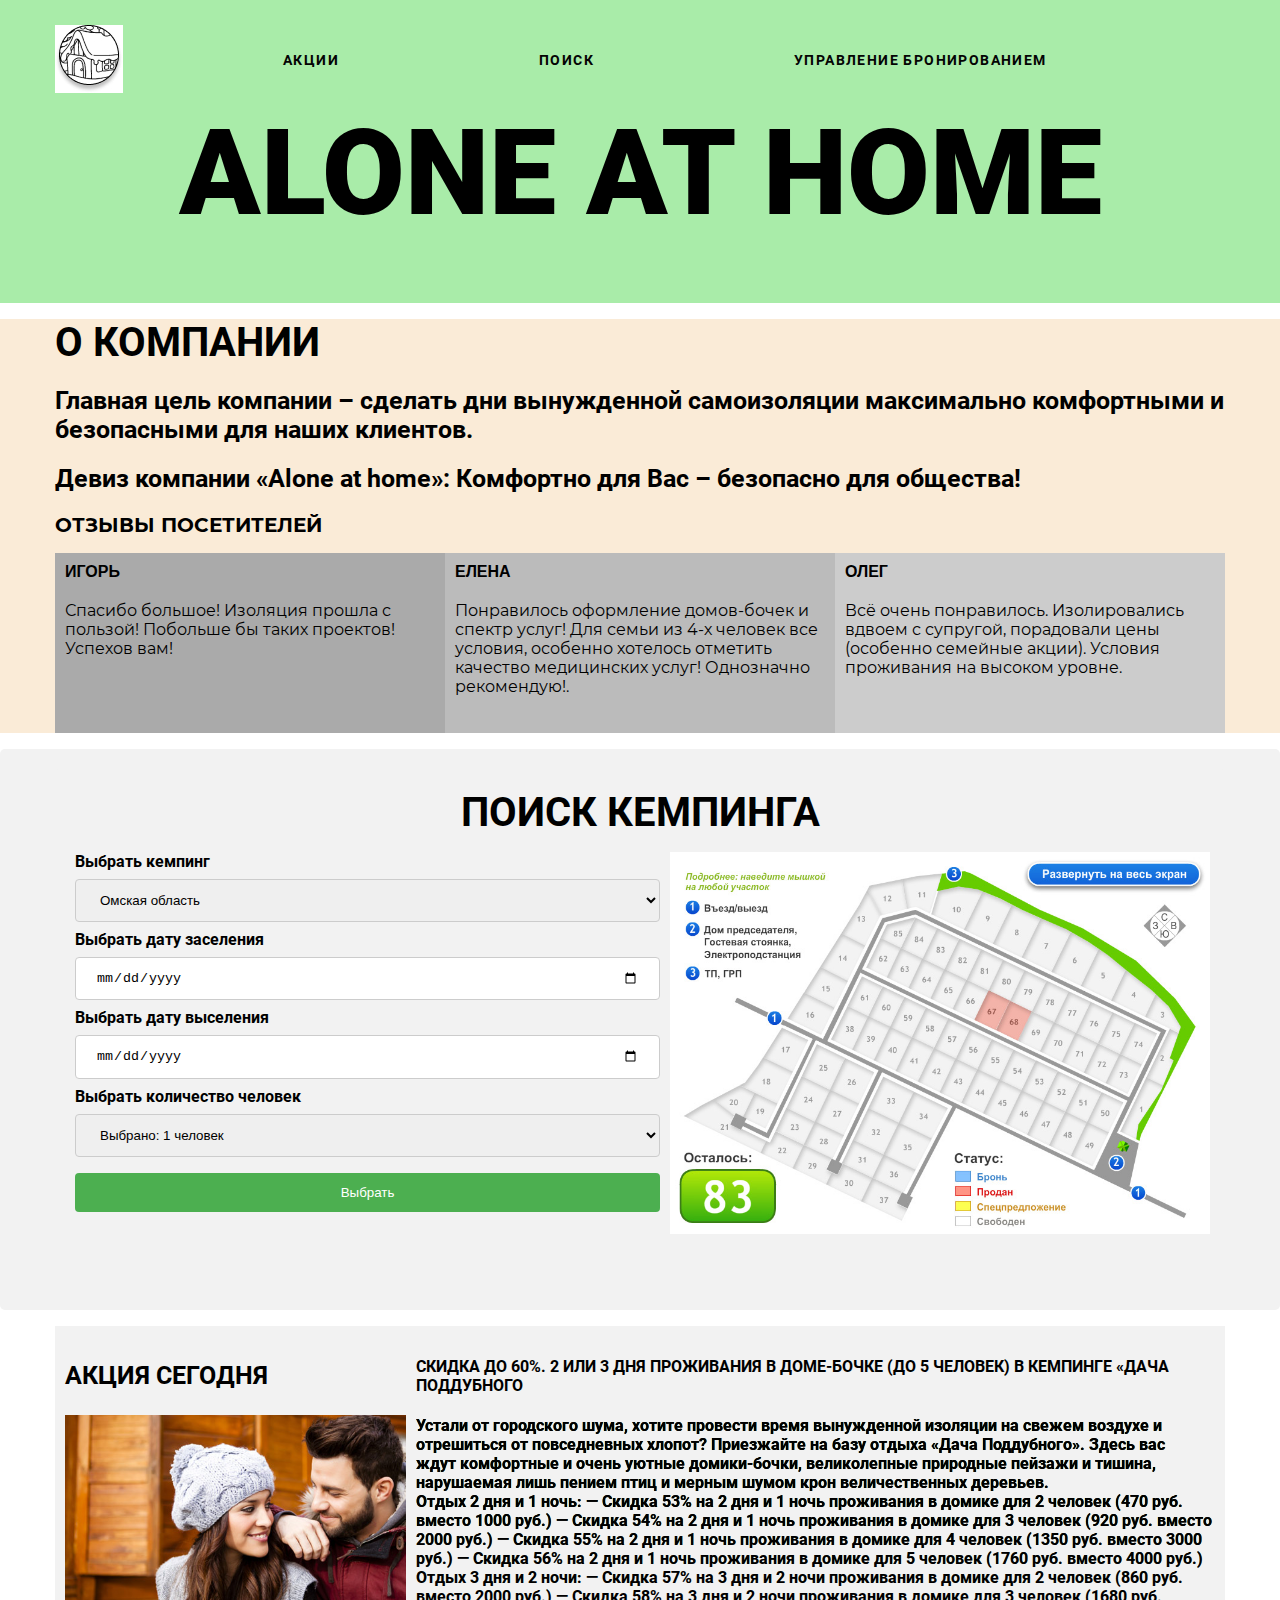
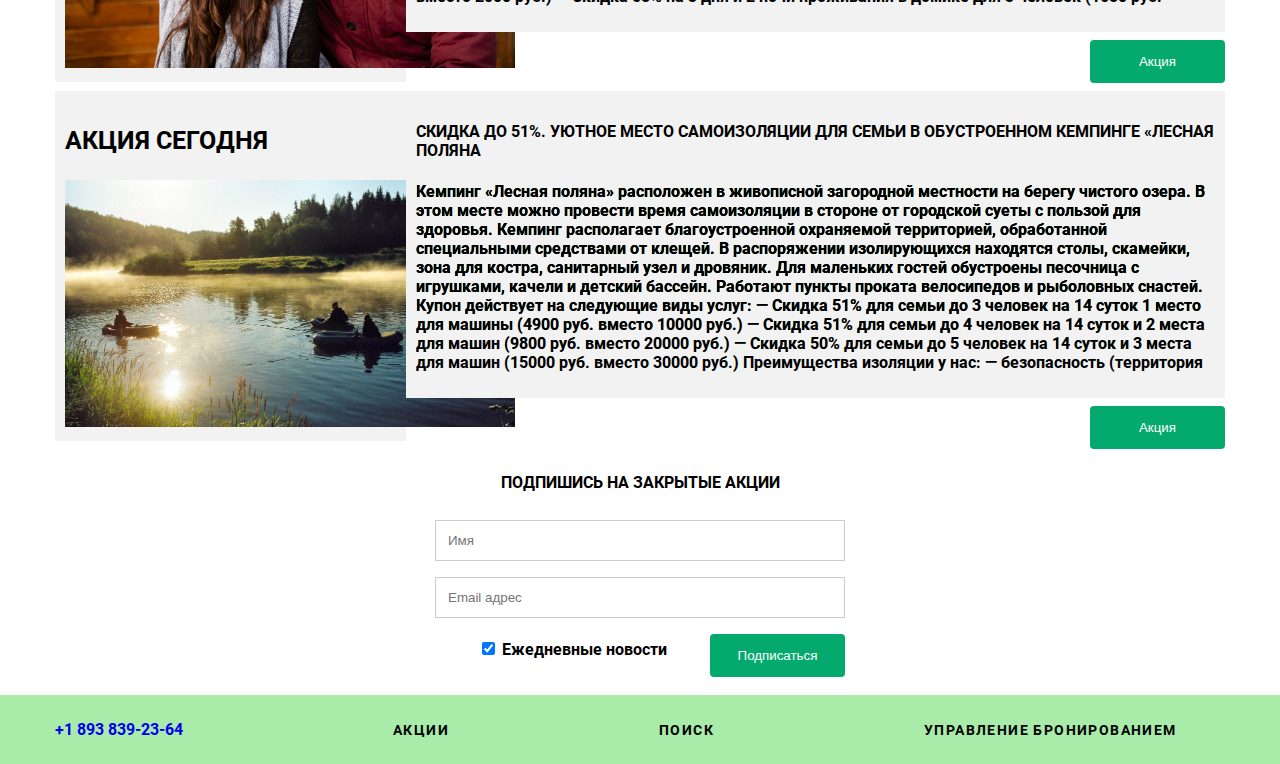
==== commit d81ec2aa: "done page search.html" ====
--- a/index.html
+++ b/index.html
@@ -79,12 +79,12 @@
             <div class="search">
                 <h2>Поиск кемпинга</h2>
                 <div class="search-content">
-                    <form>
+                    <form action="search.html">
                         <label for="camping">Выбрать кемпинг</label>
                       <select id="camping" name="camping">
-                        <option value="australia">Тверская область</option>
-                        <option value="canada">Вологодская область</option>
-                        <option value="usa">Калужская область</option>
+                        <option value="australia">Омская область</option>
+                        <option value="canada">Краснодарский край</option>
+                        <option value="usa">Алтайский край</option>
                       </select>
                       <label for="dateOn">Выбрать дату заселения</label>
                       <input type="date" id="dateOn" name="date_on" placeholder="Ваша дата заселения">
@@ -97,8 +97,9 @@
                         <option value="num3">Выбрано: 3 человека</option>
                         <option value="num2">Выбрано: 4 человек</option>
                         <option value="num3">Выбрано: 5 человек</option>
-                      </select>  
-                      <input type="submit" value="Выбрать">
+                      </select>
+                      <form action="search.html">
+                        <input type="submit" value="Выбрать">
                     </form>
                     <div class="shema">
                         <img src="img/shema-poselka-2_big.jpg" alt="shema of camping" class="right">
@@ -218,8 +219,6 @@
                 </ul>
     
             </div>
-    </footer>
-
-                    
+    </footer>                    
 </body>
 </html>--- a/css/main.css
+++ b/css/main.css
@@ -177,7 +177,7 @@
     box-sizing: border-box;
   }
   
-  input[type=numbers], select {
+input[type=numbers], select {
     width: 100%;
     padding: 12px 20px;
     margin: 8px 0;
@@ -187,7 +187,7 @@
     box-sizing: border-box;
   }
   
-  input[type=submit] {
+input[type=submit] {
     width: 30%;
     background-color: #4CAF50;
     color: white;
@@ -198,7 +198,7 @@
     cursor: pointer;
   }
   
-  input[type=submit]:hover {
+input[type=submit]:hover {
     background-color: #45a049;
   }
   
@@ -209,28 +209,28 @@
     margin-bottom: 16px;
   }
 
-  .search h2 {
+.search h2 {
     margin-bottom: 16px;
     text-align: center;
   }
 
-  .search-content {
+.search-content {
     display: flex;
     justify-content: space-between;
   }
 
-  .search-content img {
+.search-content img {
     width: 560px;
 
   }
 
-  .right {
+.right {
     float: right;
     padding: 0 20px 20px 0;
     margin: 0 10px;
  }
 
- .column1 {
+.column1 {
     float: left;
     width: 30%;
     padding: 10px;
@@ -249,7 +249,6 @@
 .column2 p {
     height: 190px;
 	overflow: hidden;
-    /* color: transparent; */
 	-webkit-background-clip: text;
 	background-clip: text;
 	background-image: linear-gradient(to bottom, #000, #000, rgba(0, 0, 0, 0));
@@ -262,7 +261,6 @@
 .column2 h4 {
     margin: revert;
 }
-/* Clear floats after the columns */
 .row:after {
     content: "";
     display: table;
@@ -270,7 +268,6 @@
 }
 
 input[type=submit1]  {
-    /* width: 30%; */
     background-color: #04AA6D;
     color: white;
     padding: 14px 20px;
@@ -333,8 +330,23 @@
     margin-right: 0;
 }
 
-/* footer a {
-    margin-left: 160px;
-} */
-  
-
+/* Страница поиска домика-бочки */
+.select-house h2 {
+    text-align: center;
+}
+
+.select-house h2,h3,p {
+    margin: revert;
+}
+
+.select-house .column1 {
+    width: 40%;
+}
+
+.select-house .column2 {
+    width: 60%;
+}
+
+.column1 img {
+    width: 450px;
+}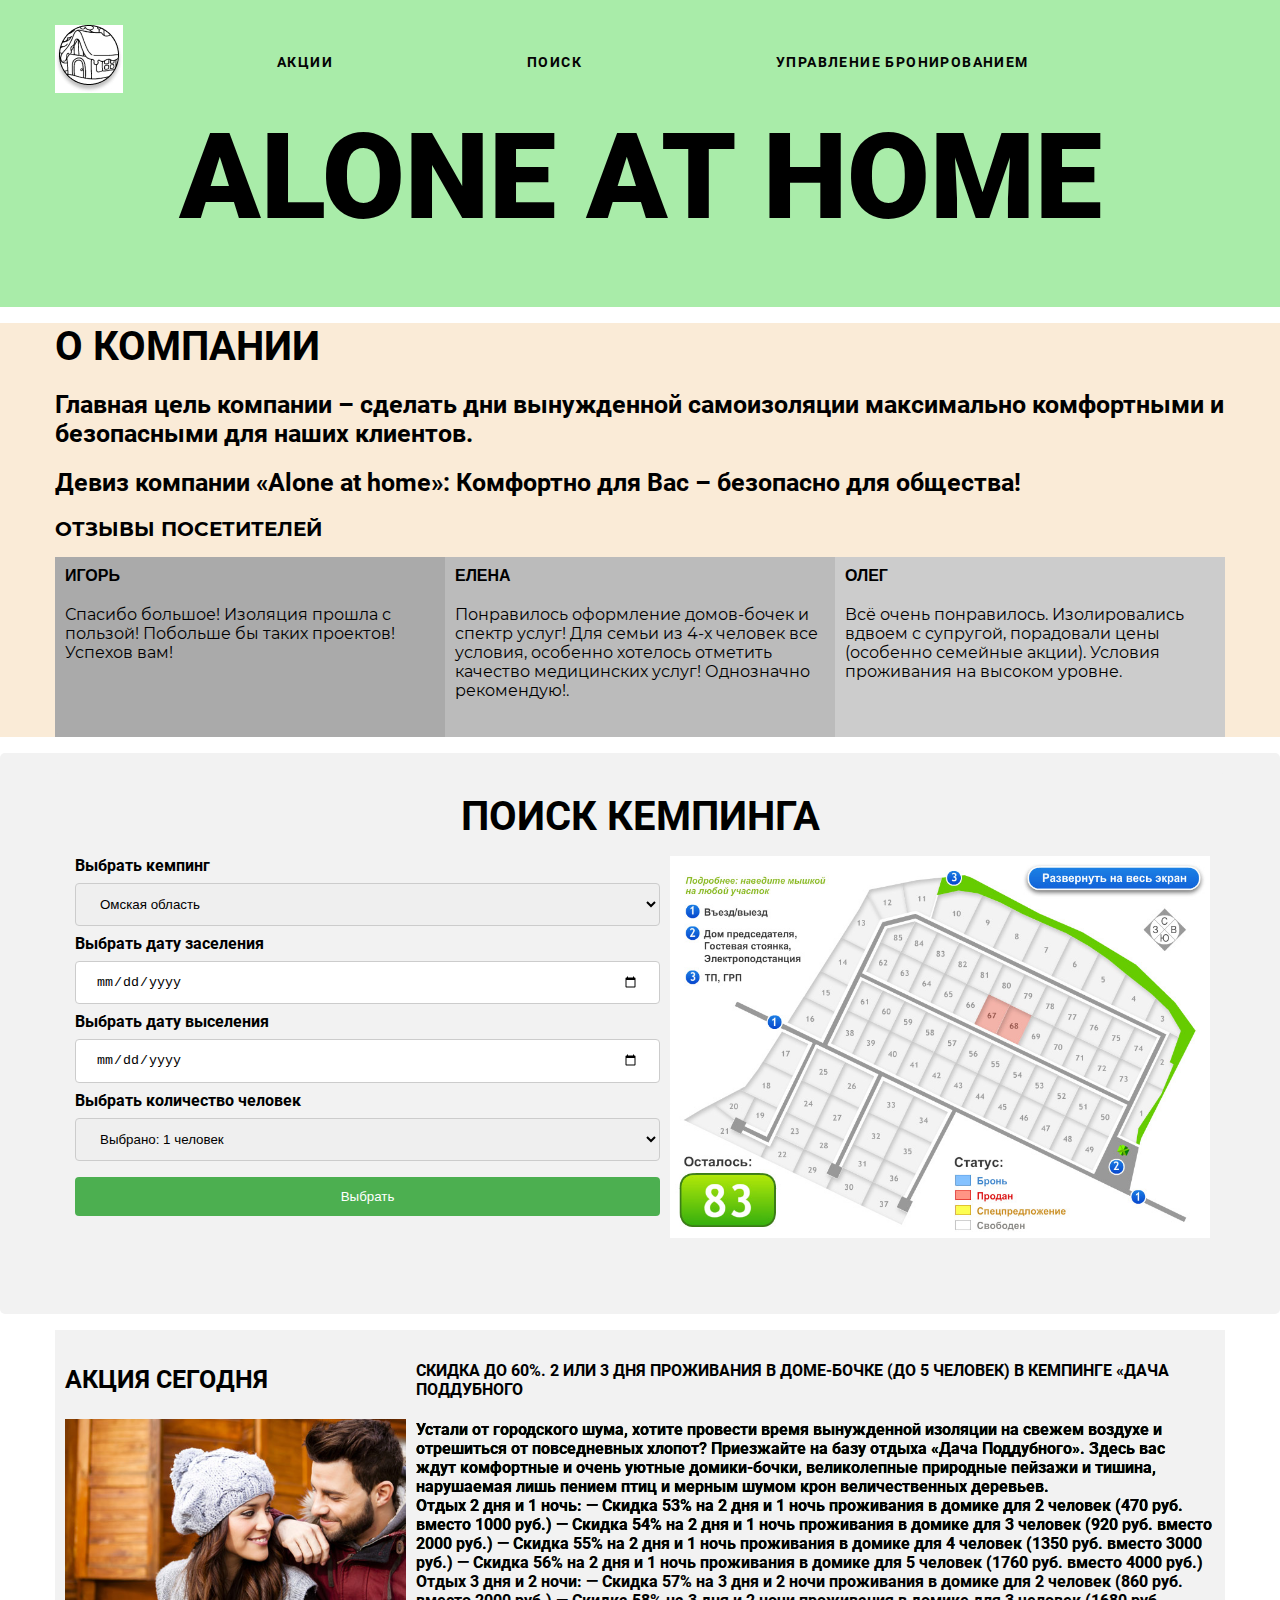
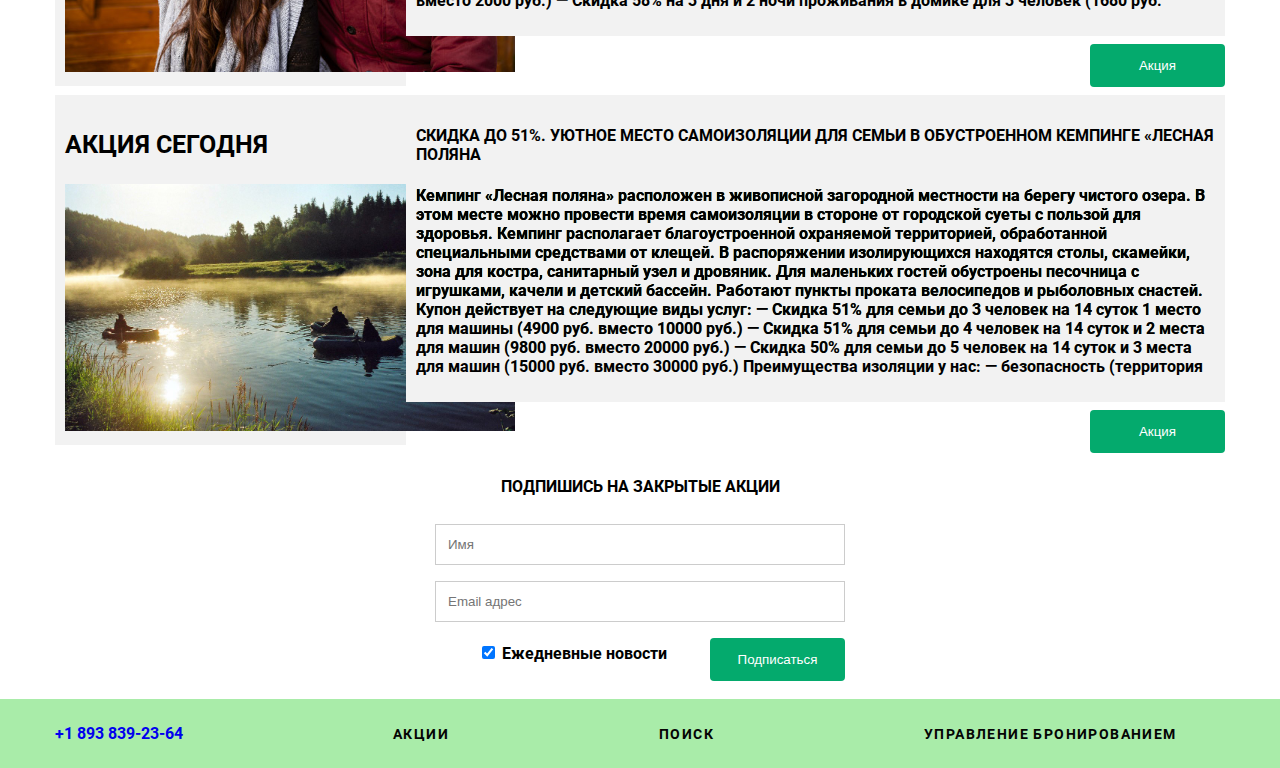
==== commit dbd8a379: "start page seat.html" ====
--- a/index.html
+++ b/index.html
@@ -12,7 +12,7 @@
     <header id="header" class="header">
         <div class="container">
             <div class="nav">
-                <img src="/img/home.jpg" alt="Alone at Home" class="logo">
+                <a href="#"><img src="/img/home.jpg" alt="Alone at Home" class="logo"></a>
                 <ul class="menu">
                     <li>
                         <a href="#">Акции</a>
--- a/css/main.css
+++ b/css/main.css
@@ -80,11 +80,7 @@
 }
 
 header a {
-    margin-left: 160px;
-}
-
-.logo {
-    margin-right: 130;
+    margin-right: 154px;
 }
 
 .nav {
@@ -349,4 +345,13 @@
 
 .column1 img {
     width: 450px;
-}+}
+
+/* Страница выбора домика бочки */
+.select-seat h3 {
+    text-align: center;
+}
+
+/* .form-seat img {
+    margin: 0 auto;
+} */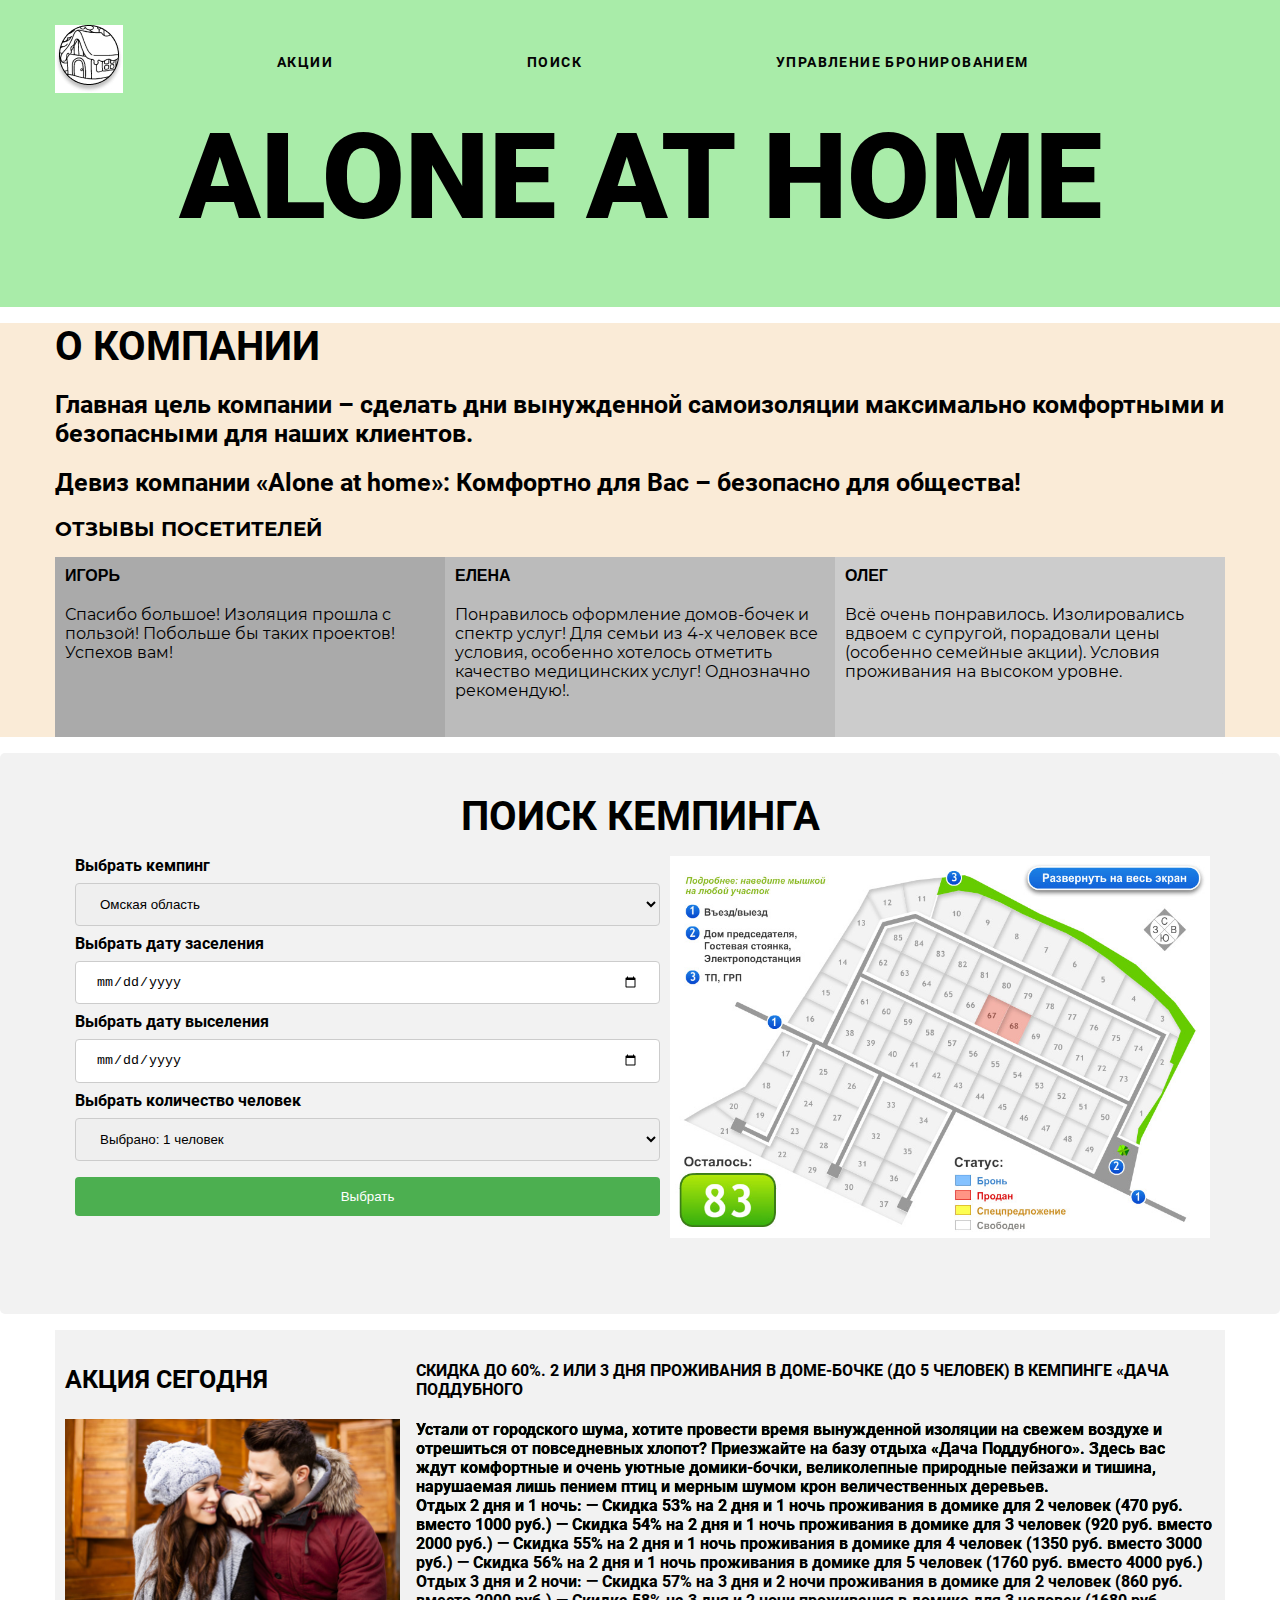
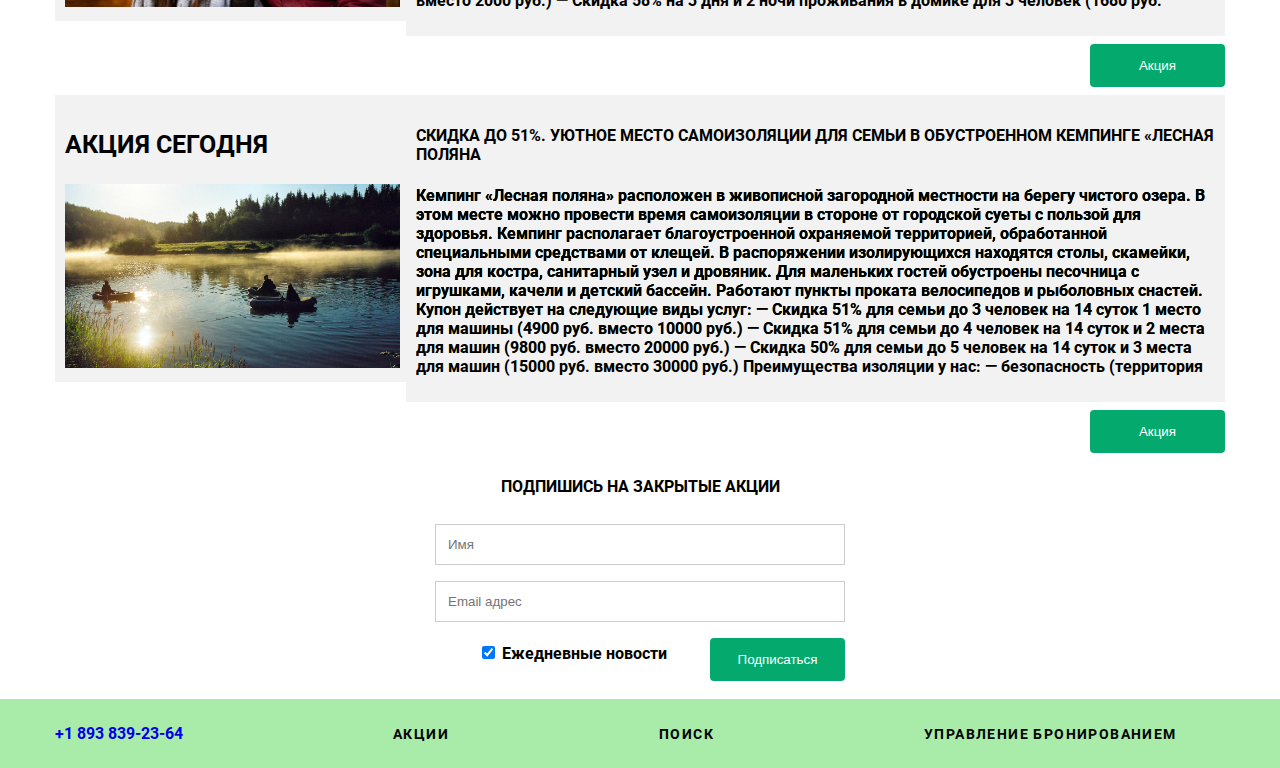
==== commit 46951ff9: "following seat.html and start booking.html" ====
--- a/index.html
+++ b/index.html
@@ -15,13 +15,13 @@
                 <a href="#"><img src="/img/home.jpg" alt="Alone at Home" class="logo"></a>
                 <ul class="menu">
                     <li>
-                        <a href="#">Акции</a>
-                    </li>
-                    <li>
-                        <a href="#">Поиск</a>
-                    </li>
-                    <li>
-                        <a href="#">Управление бронированием</a>
+                        <a href="#promotions">Акции</a>
+                    </li>
+                    <li>
+                        <a href="#search">Поиск</a>
+                    </li>
+                    <li>
+                        <a href="booking.html">Управление бронированием</a>
                     </li>
                 </ul>
     
--- a/css/main.css
+++ b/css/main.css
@@ -232,7 +232,7 @@
     padding: 10px;
 }
 
-.column1 img {
+.promo-content .column1 img {
     width: 335px;
 }
 
@@ -352,6 +352,15 @@
     text-align: center;
 }
 
-/* .form-seat img {
-    margin: 0 auto;
-} */+.select-seat .maps {
+    margin: 0px 116px;
+    padding: 20px
+}
+
+.select-seat h4 {
+    text-align: center;
+    margin-bottom: 16px;
+}
+
+.form-radio form {
+    margin-left: 165px;}